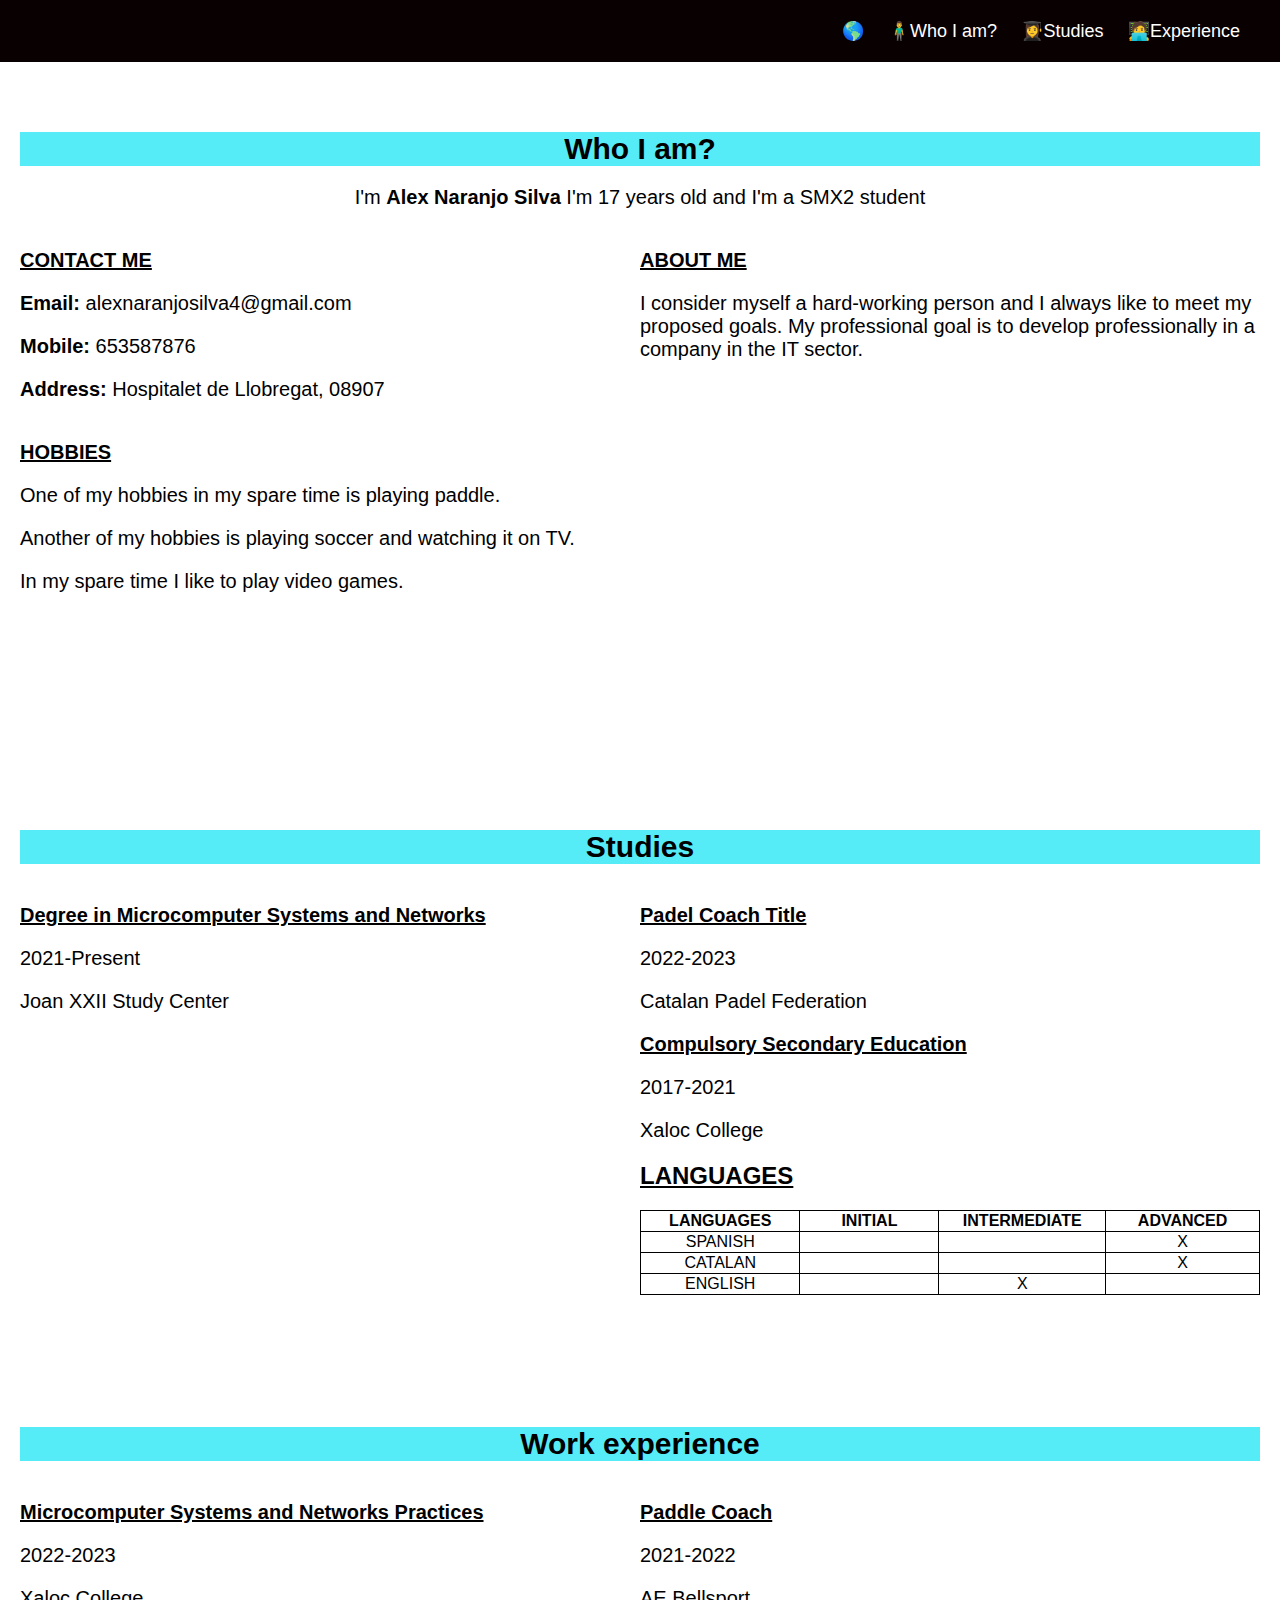
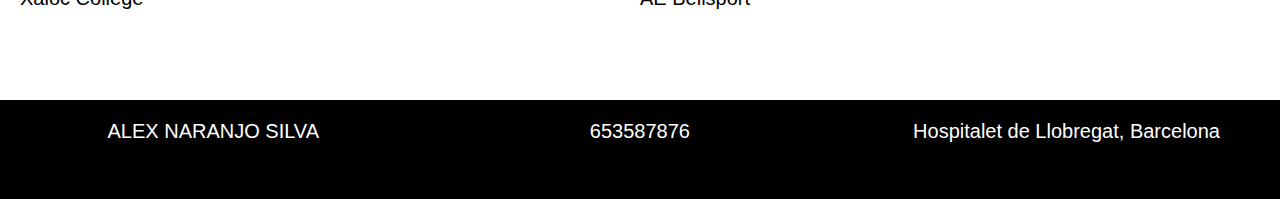
==== view/en/index_ingles.html @ f6da99be "Finally" ====
<!DOCTYPE html>
<html>
<head>
	<meta charset="UTF-8">
	<title>ALEX NARANJO SILVA</title>
	<link rel="stylesheet" type="text/css" href="../../css/estilos.css">
</head>
<body>
	<header>
		<nav>
			<ul>
                <li><a href="../../index.html">🌎</a></li>
				<li class="icon"><a href="#quiensoy">🧍‍♂️Who I am?</a></li>
				<li class="icon"><a href="#estudios">👩‍🎓Studies</a></li>
				<li class="icon"><a href="#experiencia">🧑‍💻Experience</a></li>
			</ul>
		</nav>
	</header>

	<section id="quiensoy" class="color">
		<h1>Who I am?</h1>
		<p class="center">I'm <strong>Alex Naranjo Silva </strong>I'm 17 years old and I'm a SMX2 student</p>
        <div class="row">
            <div class="column50">
                <p><strong> <u>CONTACT ME</u> </strong></p>
                <p><strong>Email:</strong> alexnaranjosilva4@gmail.com</p>
                <p><strong>Mobile:</strong> 653587876</p>
                <p><strong>Address:</strong> Hospitalet de Llobregat, 08907</p>
            </div>
            <div class="column50">
                <p><strong><U>ABOUT ME</U></strong></p> 
                <P>I consider myself a hard-working person and I always like to meet my proposed goals. My professional goal is to develop professionally in a company in the IT sector.</P>
            </div>
            
        </div>
        <div class="row">
            <div class="column50">
                <p><strong><U>HOBBIES</U></strong></p>
                <p>One of my hobbies in my spare time is playing paddle.</p>
                <p>Another of my hobbies is playing soccer and watching it on TV.</p>
                <p>In my spare time I like to play video games.</p>
            </div>
            <div class="column50">
                <iframe width="560" height="315" src="https://www.youtube.com/embed/i9Rhlb1wpy8" title="YouTube video player" frameborder="0" allow="accelerometer; autoplay; clipboard-write; encrypted-media; gyroscope; picture-in-picture; web-share" allowfullscreen></iframe>
            </div>
        </div>
	</section>

	<section id="estudios">
		<h1>Studies</h1>
        <div class="row">
            <div class="column50">
                <p><strong><u>Degree in Microcomputer Systems and Networks</u> </strong></p>
                <P>2021-Present</P>
                <p>Joan XXII Study Center</p>
                <iframe src="https://www.google.com/maps/embed?pb=!1m18!1m12!1m3!1d2995.1130488882936!2d2.1047222757942845!3d41.34989647130466!2m3!1f0!2f0!3f0!3m2!1i1024!2i768!4f13.1!3m3!1m2!1s0x12a498d64bd023fd%3A0x26089fc39cb352a3!2sCentro%20de%20Estudios%20Joan%20XXIII!5e0!3m2!1ses!2ses!4v1683639611319!5m2!1ses!2ses" width="400" height="300" style="border:0;" allowfullscreen="" loading="lazy" referrerpolicy="no-referrer-when-downgrade"></iframe>            
                </div>
            <div class="column50">
                <p><strong><u>Padel Coach Title</u> </strong></p>
                <P>2022-2023</P>
                <p>Catalan Padel Federation</p>
                <p><strong><u>Compulsory Secondary Education</u> </strong></p>
                <P>2017-2021</P>
                <p>Xaloc College</p>
                <h2><U>LANGUAGES</U></h2>
                <table>
                    <thead> 
                        <tr> 
                            <th width="200">LANGUAGES</th> 
                            <th width="200">INITIAL</th>
                            <th width="200">INTERMEDIATE</th>
                            <th width="200">ADVANCED</th>
                        </tr>
                    </thead>
                    <tbody style="text-align: center;"> 
                        <tr style="border:1px solid black">
                            <td>SPANISH</td>
                            <td></td> 
                            <td></td>
                            <td>X</td>
                        </tr>
                    <tr>
                      <td>CATALAN</td>  
                      <td></td>
                      <td></td>
                      <td>X</td>
                    </tr>
                    <tr>
                        <td>ENGLISH</td>  
                        <td></td>
                        <td>X</td>
                        <td></td>
                      </tr>
            </table>
            </div>
        </div> 
	</section>

	<section id="experiencia">
		<h1>Work experience</h1>
        <div class="row">
            <div class="column50">
                <p><strong><U>Microcomputer Systems and Networks Practices</U></strong></p>
                <p>2022-2023</p>
                <p>Xaloc College</p>
            </div>
            <div class="column50">
                <p></p><p><strong><U>Paddle Coach</U></strong></p>
                <p>2021-2022</p>
                <p>AE Bellsport</p>
            </div>
        </div>
	</section>
    <div class="row">
        <div class="columna3-1">
            <p>ALEX NARANJO SILVA</p>
            <br><br/>
        </div>
        <div class="columna3-2">
           <P>653587876</P>
        </div>
        <div class="columna3">
            <P>Hospitalet de Llobregat, Barcelona</P>
        </div>
    </div>
</body>
</html>
---- css/estilos.css ----
body {
	margin: 0;
	padding: 0;
	font-family: Arial, sans-serif;
}

header {
	background-color: rgb(9, 1, 1);
	color: #fff;
	padding: 20px;
   text-align: right;
}

nav ul {
	margin: 0;
	padding: 0;
	list-style: none;
}

nav li {
	display: inline-block;
	margin-right: 20px;
}

nav a {
	color: #fff;
	text-decoration: none;
	font-size: 18px;
}

nav a:hover {
	color: #0fc8f1;
}

section {
	margin: 50px auto;
	
	padding: 20px;
	
}

h1 {
	margin-top: 0;
	font-size: 30px;
	background-color: #0be4f4b1;
}
p{
	font-size: 20px;
}
.row{
    display: flex;
    flex-direction: row;
    flex-wrap: wrap;
}
.column50{
	width: 50%;
}
h1{text-align: center;}
.center{
	text-align: center;
}
table{
	border: 1px solid black;border-collapse: collapse; width:100%
}
thead{
	border: 1px solid black;border-collapse: collapse; width:100%
}
tr{
	border:1px solid black
}
th{
	border:1px solid black
}
td{
	border:1px solid black
}
.columna3-1{
    width: 33.33%;
    color: white;
    background-color: black;
    text-align: center;
    
}
.columna3-2{
    width: 33.33%;
    color: white;
    background-color: black;
    text-align: center;
    
}
.columna3{
    width: 33.33%;
    color: white;
    background-color: black;
	text-align: center;
}
.column33{
	width: 33.33%;
}
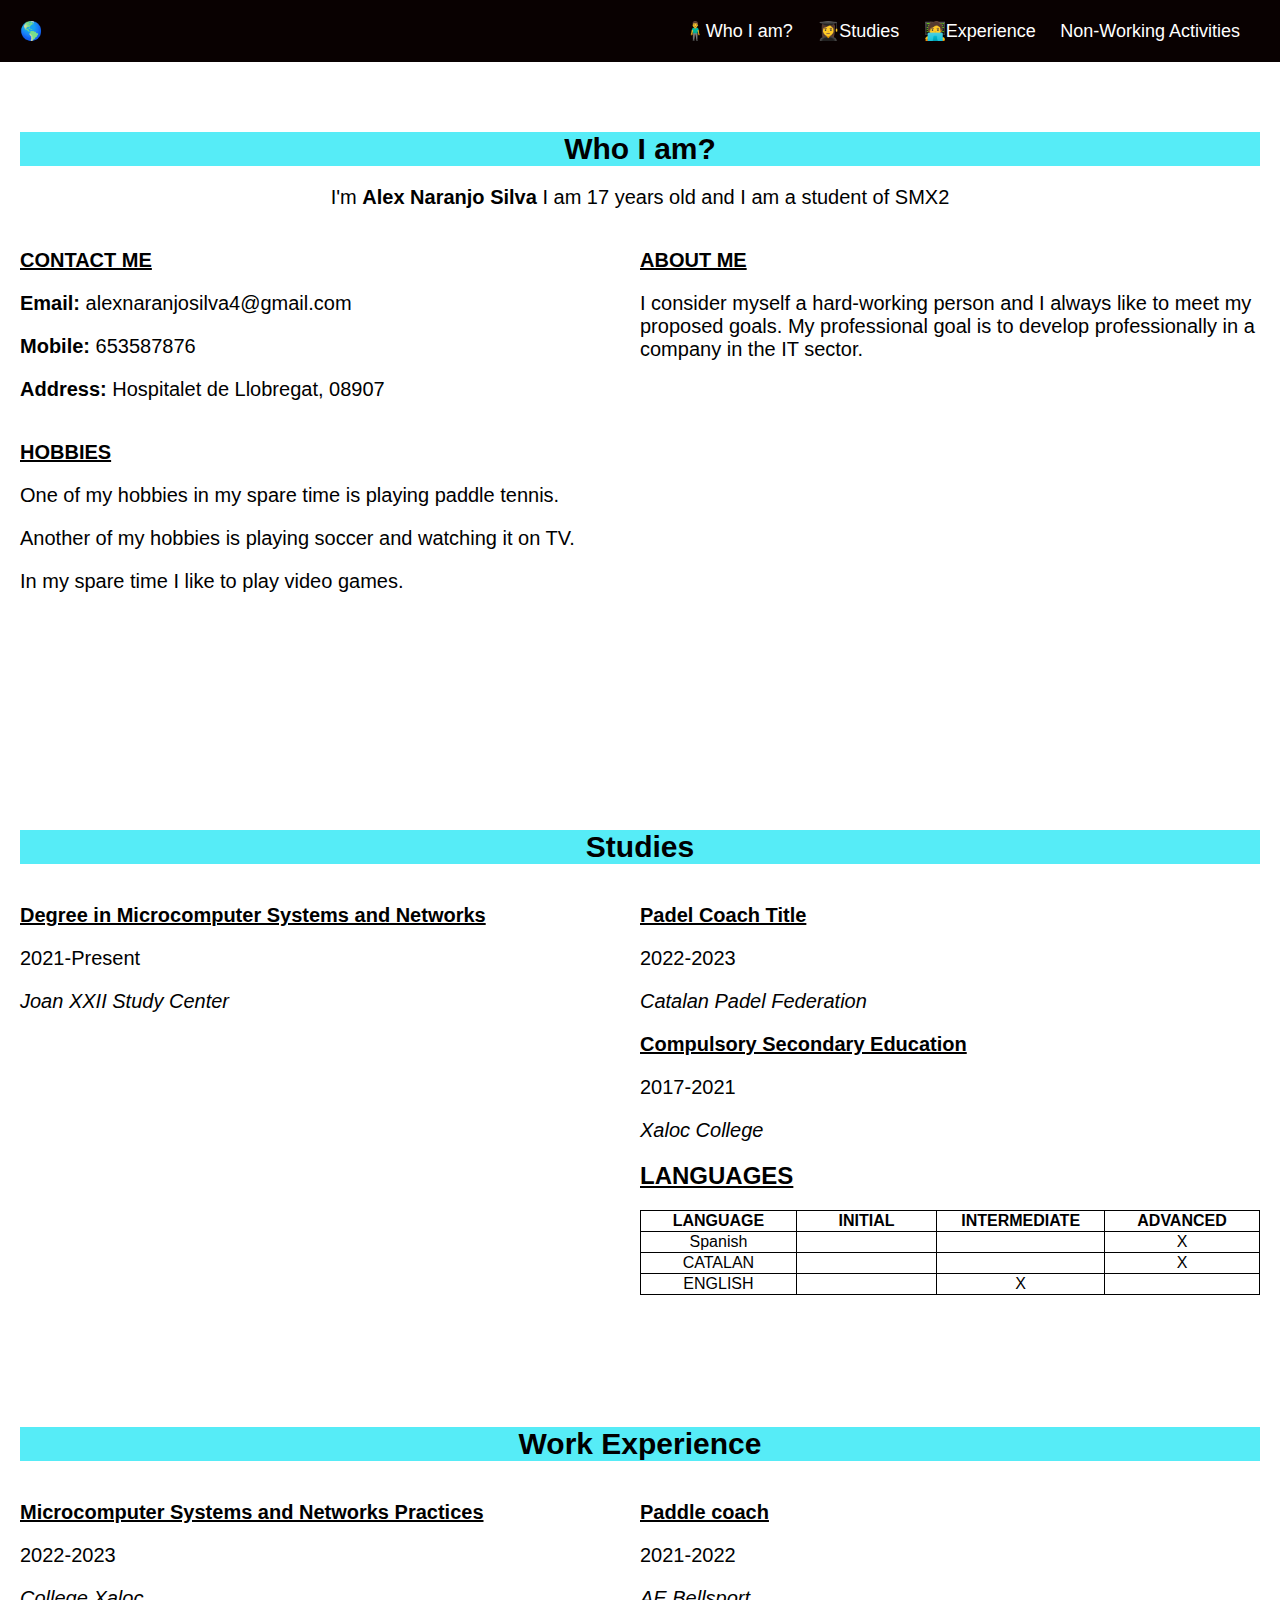
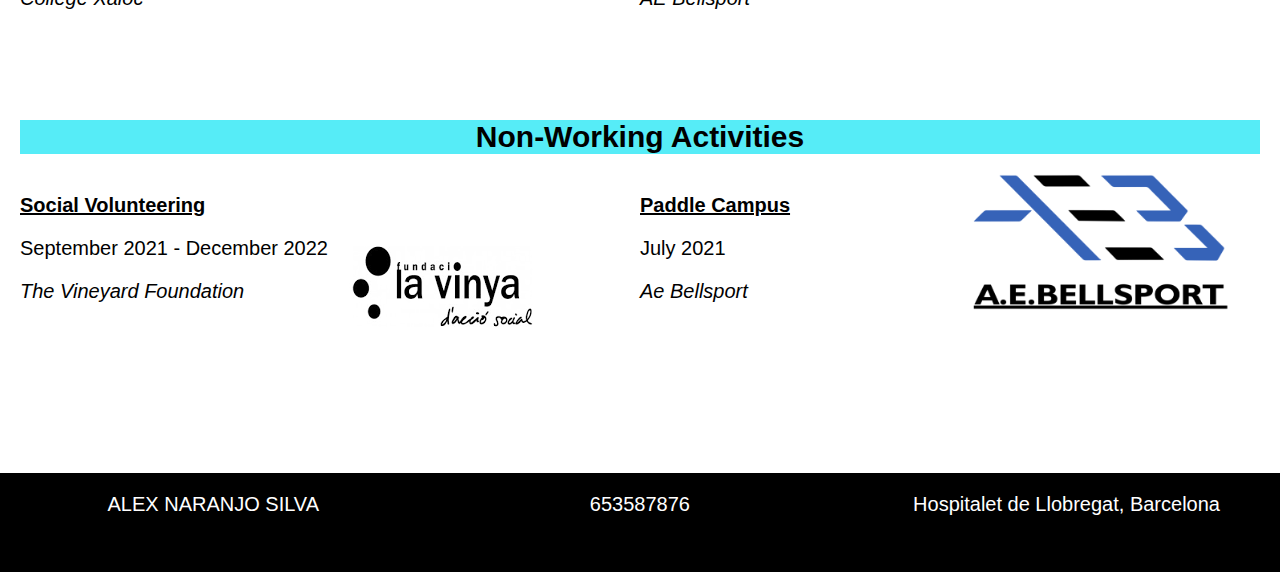
==== commit 8810dffb: "f" ====
--- a/view/en/index_ingles.html
+++ b/view/en/index_ingles.html
@@ -8,18 +8,22 @@
 <body>
 	<header>
 		<nav>
-			<ul>
+            <div class="row">
+            <div class="icon">
                 <li><a href="../../index.html">🌎</a></li>
-				<li class="icon"><a href="#quiensoy">🧍‍♂️Who I am?</a></li>
-				<li class="icon"><a href="#estudios">👩‍🎓Studies</a></li>
-				<li class="icon"><a href="#experiencia">🧑‍💻Experience</a></li>
-			</ul>
+            </div>
+            <div class="icon2">
+                <li><a href="#quiensoy">🧍‍♂️Who I am?</a></li>
+				<li><a href="#estudios">👩‍🎓Studies</a></li>
+				<li><a href="#experiencia">🧑‍💻Experience</a></li>
+                <li><a href="#actividades">Non-Working Activities</a></li>
+            </div>
+        </div>
 		</nav>
 	</header>
-
 	<section id="quiensoy" class="color">
 		<h1>Who I am?</h1>
-		<p class="center">I'm <strong>Alex Naranjo Silva </strong>I'm 17 years old and I'm a SMX2 student</p>
+		<p class="center">I'm <strong>Alex Naranjo Silva </strong>I am 17 years old and I am a student of SMX2</p>
         <div class="row">
             <div class="column50">
                 <p><strong> <u>CONTACT ME</u> </strong></p>
@@ -36,12 +40,12 @@
         <div class="row">
             <div class="column50">
                 <p><strong><U>HOBBIES</U></strong></p>
-                <p>One of my hobbies in my spare time is playing paddle.</p>
+                <p>One of my hobbies in my spare time is playing paddle tennis.</p>
                 <p>Another of my hobbies is playing soccer and watching it on TV.</p>
                 <p>In my spare time I like to play video games.</p>
             </div>
             <div class="column50">
-                <iframe width="560" height="315" src="https://www.youtube.com/embed/i9Rhlb1wpy8" title="YouTube video player" frameborder="0" allow="accelerometer; autoplay; clipboard-write; encrypted-media; gyroscope; picture-in-picture; web-share" allowfullscreen></iframe>
+                <iframe width="560" height="315" src="https://www.youtube.com/embed/ndtvLnfPOLk" title="YouTube video player" frameborder="0" allow="accelerometer; autoplay; clipboard-write; encrypted-media; gyroscope; picture-in-picture; web-share" allowfullscreen></iframe>
             </div>
         </div>
 	</section>
@@ -52,21 +56,21 @@
             <div class="column50">
                 <p><strong><u>Degree in Microcomputer Systems and Networks</u> </strong></p>
                 <P>2021-Present</P>
-                <p>Joan XXII Study Center</p>
+                <p><em>Joan XXII Study Center</em></p>
                 <iframe src="https://www.google.com/maps/embed?pb=!1m18!1m12!1m3!1d2995.1130488882936!2d2.1047222757942845!3d41.34989647130466!2m3!1f0!2f0!3f0!3m2!1i1024!2i768!4f13.1!3m3!1m2!1s0x12a498d64bd023fd%3A0x26089fc39cb352a3!2sCentro%20de%20Estudios%20Joan%20XXIII!5e0!3m2!1ses!2ses!4v1683639611319!5m2!1ses!2ses" width="400" height="300" style="border:0;" allowfullscreen="" loading="lazy" referrerpolicy="no-referrer-when-downgrade"></iframe>            
                 </div>
             <div class="column50">
                 <p><strong><u>Padel Coach Title</u> </strong></p>
                 <P>2022-2023</P>
-                <p>Catalan Padel Federation</p>
+                <p><em>Catalan Padel Federation</em></p>
                 <p><strong><u>Compulsory Secondary Education</u> </strong></p>
                 <P>2017-2021</P>
-                <p>Xaloc College</p>
+                <p><em>Xaloc College</em></p>
                 <h2><U>LANGUAGES</U></h2>
                 <table>
                     <thead> 
                         <tr> 
-                            <th width="200">LANGUAGES</th> 
+                            <th width="200">LANGUAGE</th> 
                             <th width="200">INITIAL</th>
                             <th width="200">INTERMEDIATE</th>
                             <th width="200">ADVANCED</th>
@@ -74,7 +78,7 @@
                     </thead>
                     <tbody style="text-align: center;"> 
                         <tr style="border:1px solid black">
-                            <td>SPANISH</td>
+                            <td>Spanish</td>
                             <td></td> 
                             <td></td>
                             <td>X</td>
@@ -97,20 +101,42 @@
 	</section>
 
 	<section id="experiencia">
-		<h1>Work experience</h1>
+		<h1>Work Experience</h1>
         <div class="row">
             <div class="column50">
                 <p><strong><U>Microcomputer Systems and Networks Practices</U></strong></p>
                 <p>2022-2023</p>
-                <p>Xaloc College</p>
+                <p><em>College Xaloc</em></p>
             </div>
             <div class="column50">
-                <p></p><p><strong><U>Paddle Coach</U></strong></p>
+                <p></p><p><strong><U>Paddle coach</U></strong></p>
                 <p>2021-2022</p>
-                <p>AE Bellsport</p>
+                <p><em>AE Bellsport</em></p>
             </div>
         </div>
 	</section>
+    
+    <section id="actividades">
+        <h1>Non-Working Activities</h1>
+        <div class="row">
+            <div class="columna4">
+                <p><strong> <u>Social Volunteering</u> </strong></p>
+                <p>September 2021 - December 2022</p>
+                <p><em>The Vineyard Foundation</em></p>
+            </div>
+            <div class="columna4">
+               <img src="../../img/logo1.png" alt="">
+            </div>
+            <div class="columna4">
+                <p><strong><u>Paddle Campus</u></strong></p>
+                <p>July 2021</p>
+                <p><em>Ae Bellsport</em></p>
+            </div>
+            <div class="columna4">
+                <img width="300px" src="../../img/logo2.png" alt="">
+            </div>
+        </div>
+    </section>
     <div class="row">
         <div class="columna3-1">
             <p>ALEX NARANJO SILVA</p>
--- a/css/estilos.css
+++ b/css/estilos.css
@@ -10,7 +10,12 @@
 	padding: 20px;
    text-align: right;
 }
-
+.icon{
+	text-align: left;
+}
+.icon2{
+	margin-left: auto;
+}
 nav ul {
 	margin: 0;
 	padding: 0;
@@ -97,3 +102,42 @@
 .column33{
 	width: 33.33%;
 }
+.columna4{
+	width: 25%;
+}
+@media screen and (max-width: 500px) {
+	body {
+		font-size: 16px;
+	}
+	header {
+		padding: 10px;
+		text-align: center;
+		width: 100%;
+	}
+	nav li {
+		display: block;
+		margin: 10px 0;
+		text-align: center;
+		width: 100%;
+	}
+	section {
+		margin: 20px auto;
+		padding: 10px;
+	}
+	.column50 {
+		width: 100%;
+	}
+	.columna3-1,
+	.columna3-2,
+	.columna3 {
+		width: 100%;
+		margin: 10px 0;
+	}
+	.column33 {
+		width: 100%;
+		margin: 10px 0;
+	}
+	.columna4 {
+		width: 50%;
+	}
+}
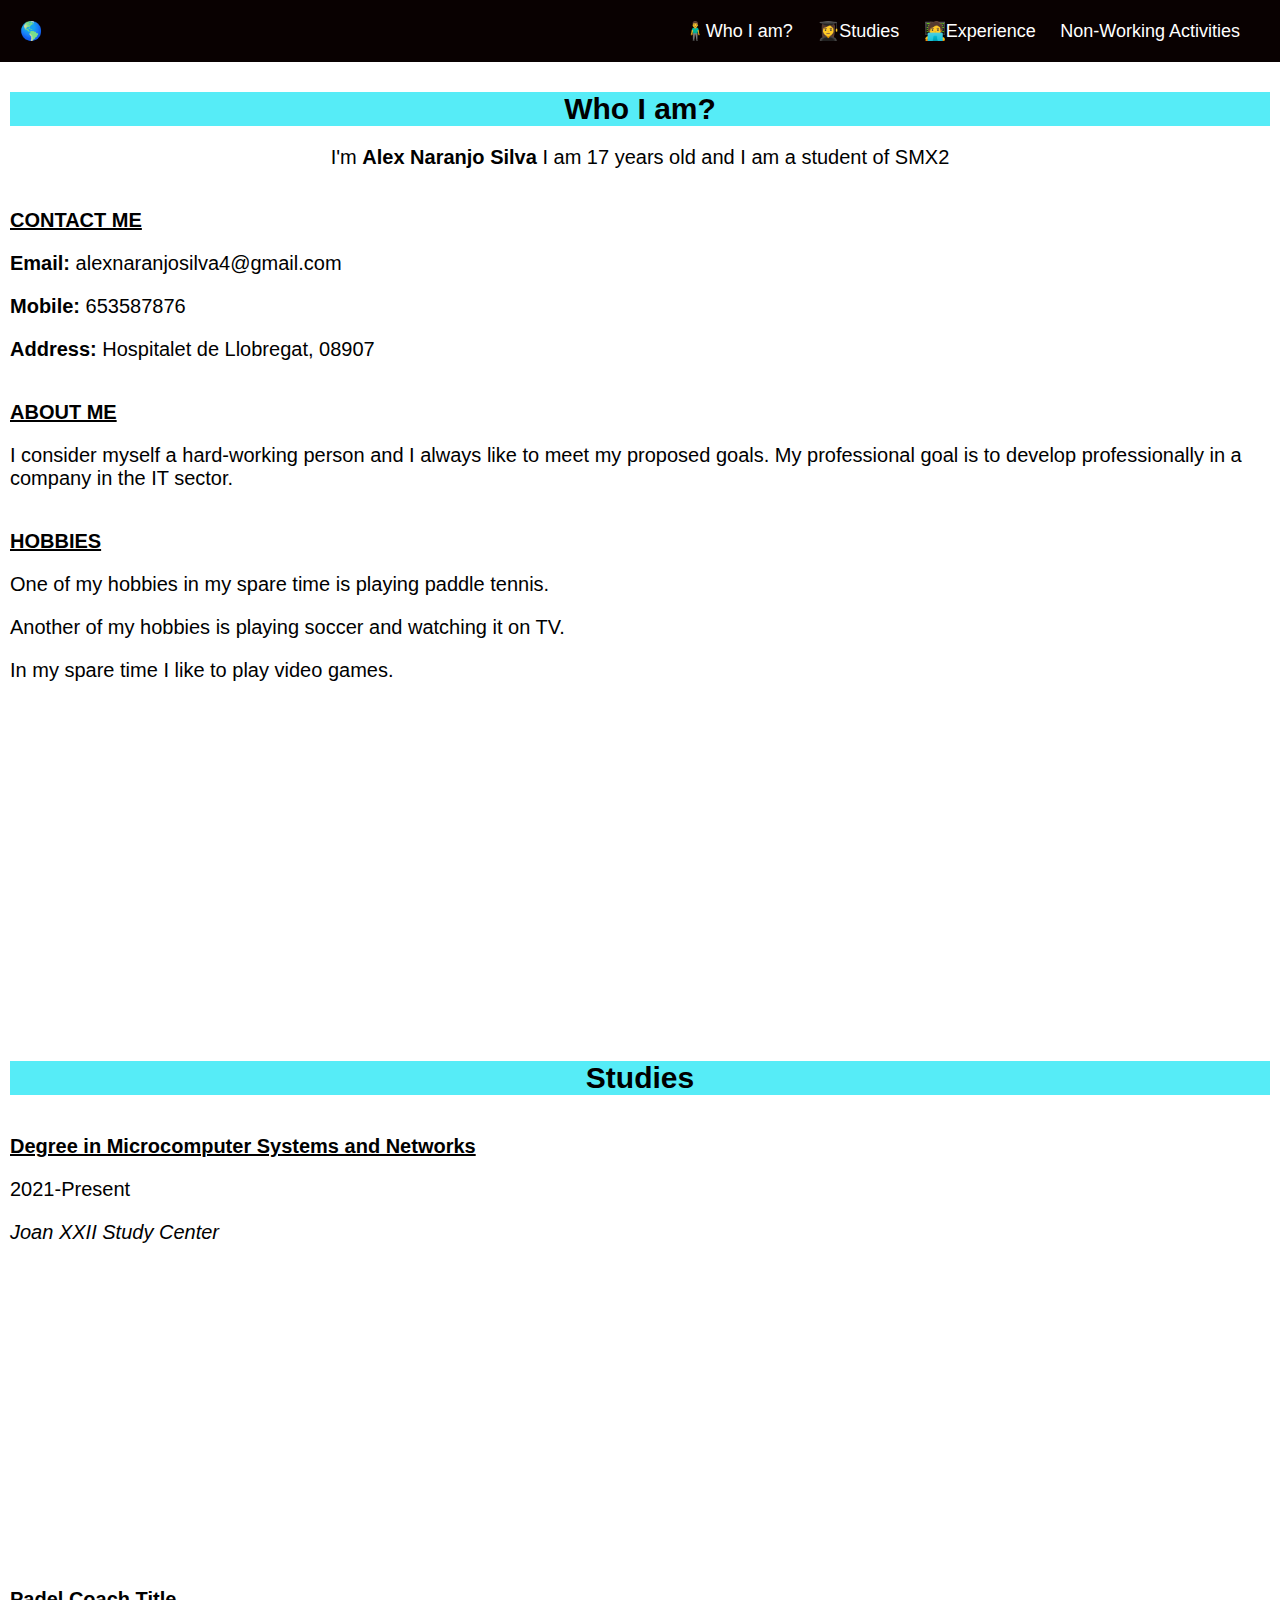
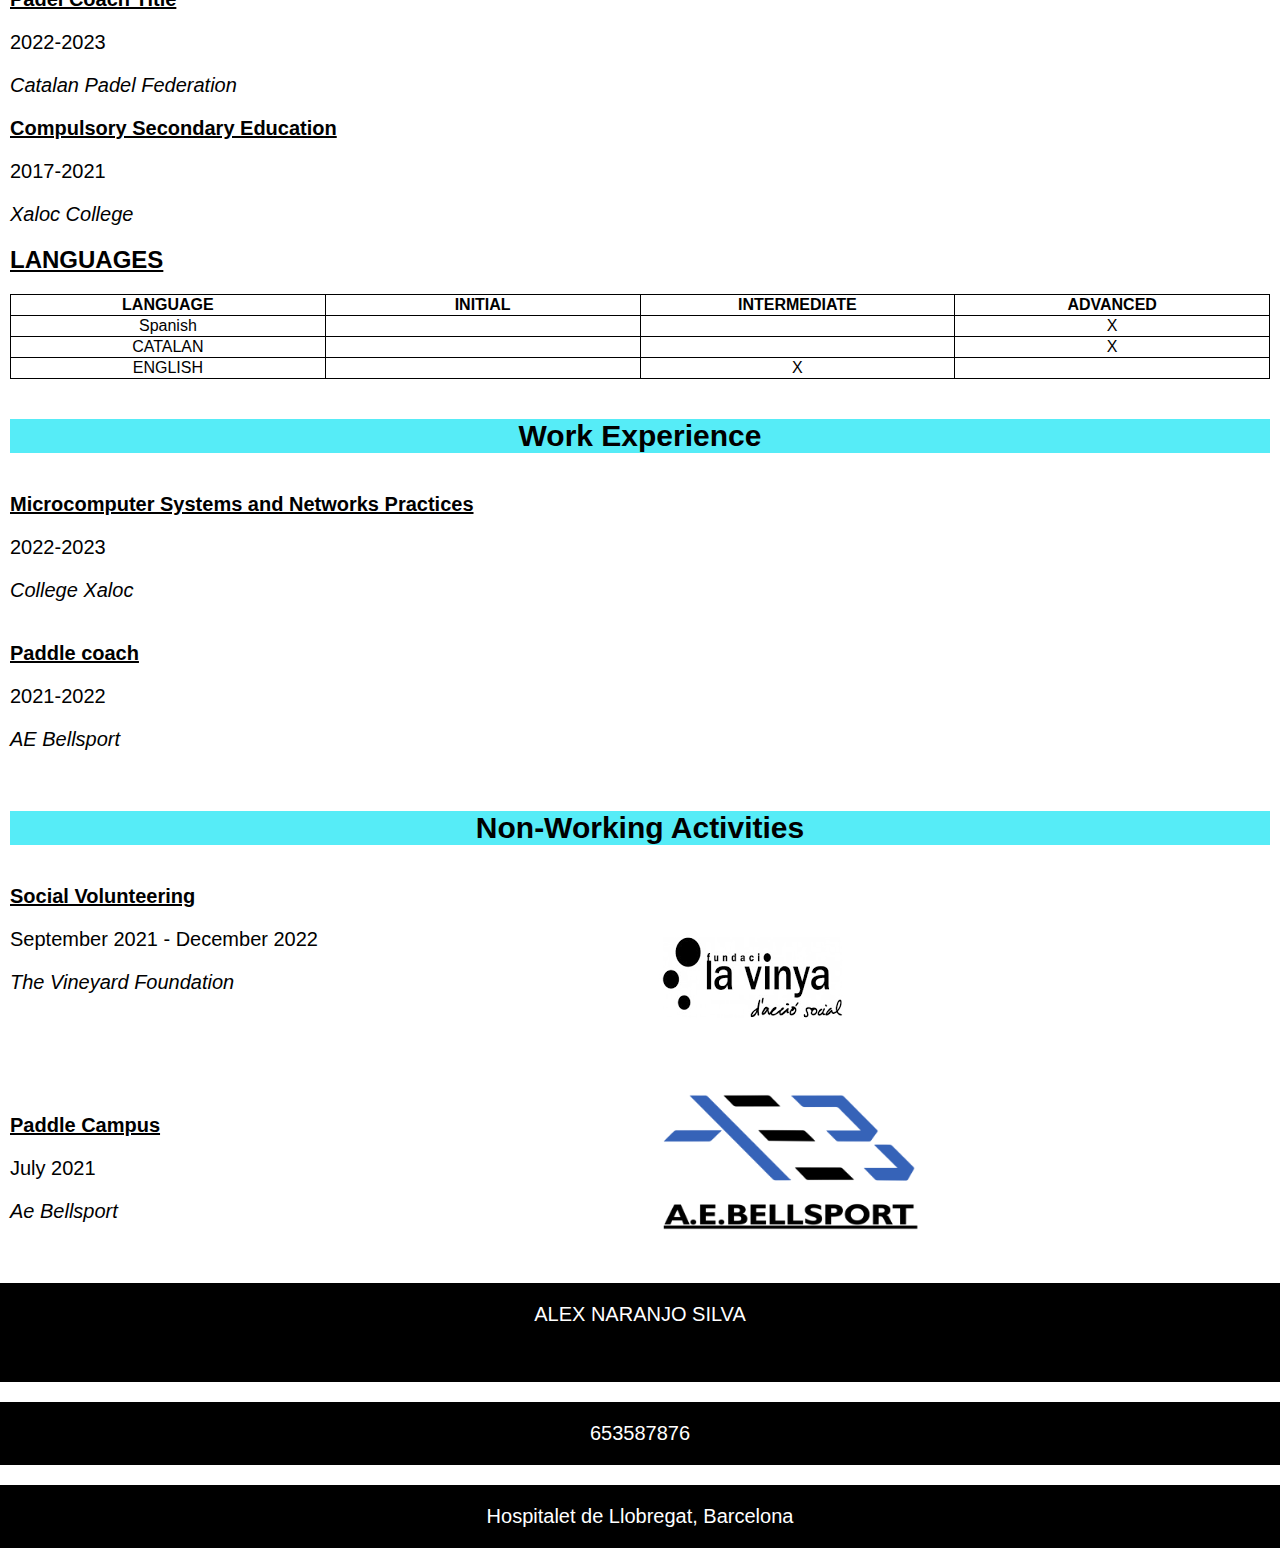
==== commit 65288192: "Final" ====
--- a/view/en/index_ingles.html
+++ b/view/en/index_ingles.html
@@ -2,8 +2,9 @@
 <html>
 <head>
 	<meta charset="UTF-8">
-	<title>ALEX NARANJO SILVA</title>
+	<title>Curriculum Alex Naranjo ENGLISH</title>
 	<link rel="stylesheet" type="text/css" href="../../css/estilos.css">
+    <link rel="icon" href="../../img/icono.jpg">
 </head>
 <body>
 	<header>
--- a/css/estilos.css
+++ b/css/estilos.css
@@ -1,3 +1,4 @@
+
 body {
 	margin: 0;
 	padding: 0;
@@ -39,9 +40,7 @@
 
 section {
 	margin: 50px auto;
-	
 	padding: 20px;
-	
 }
 
 h1 {
@@ -114,11 +113,6 @@
 		text-align: center;
 		width: 100%;
 	}
-	nav li {
-		display: block;
-		margin: 10px 0;
-		text-align: center;
-		width: 100%;
 	}
 	section {
 		margin: 20px auto;
@@ -140,4 +134,4 @@
 	.columna4 {
 		width: 50%;
 	}
-}
+
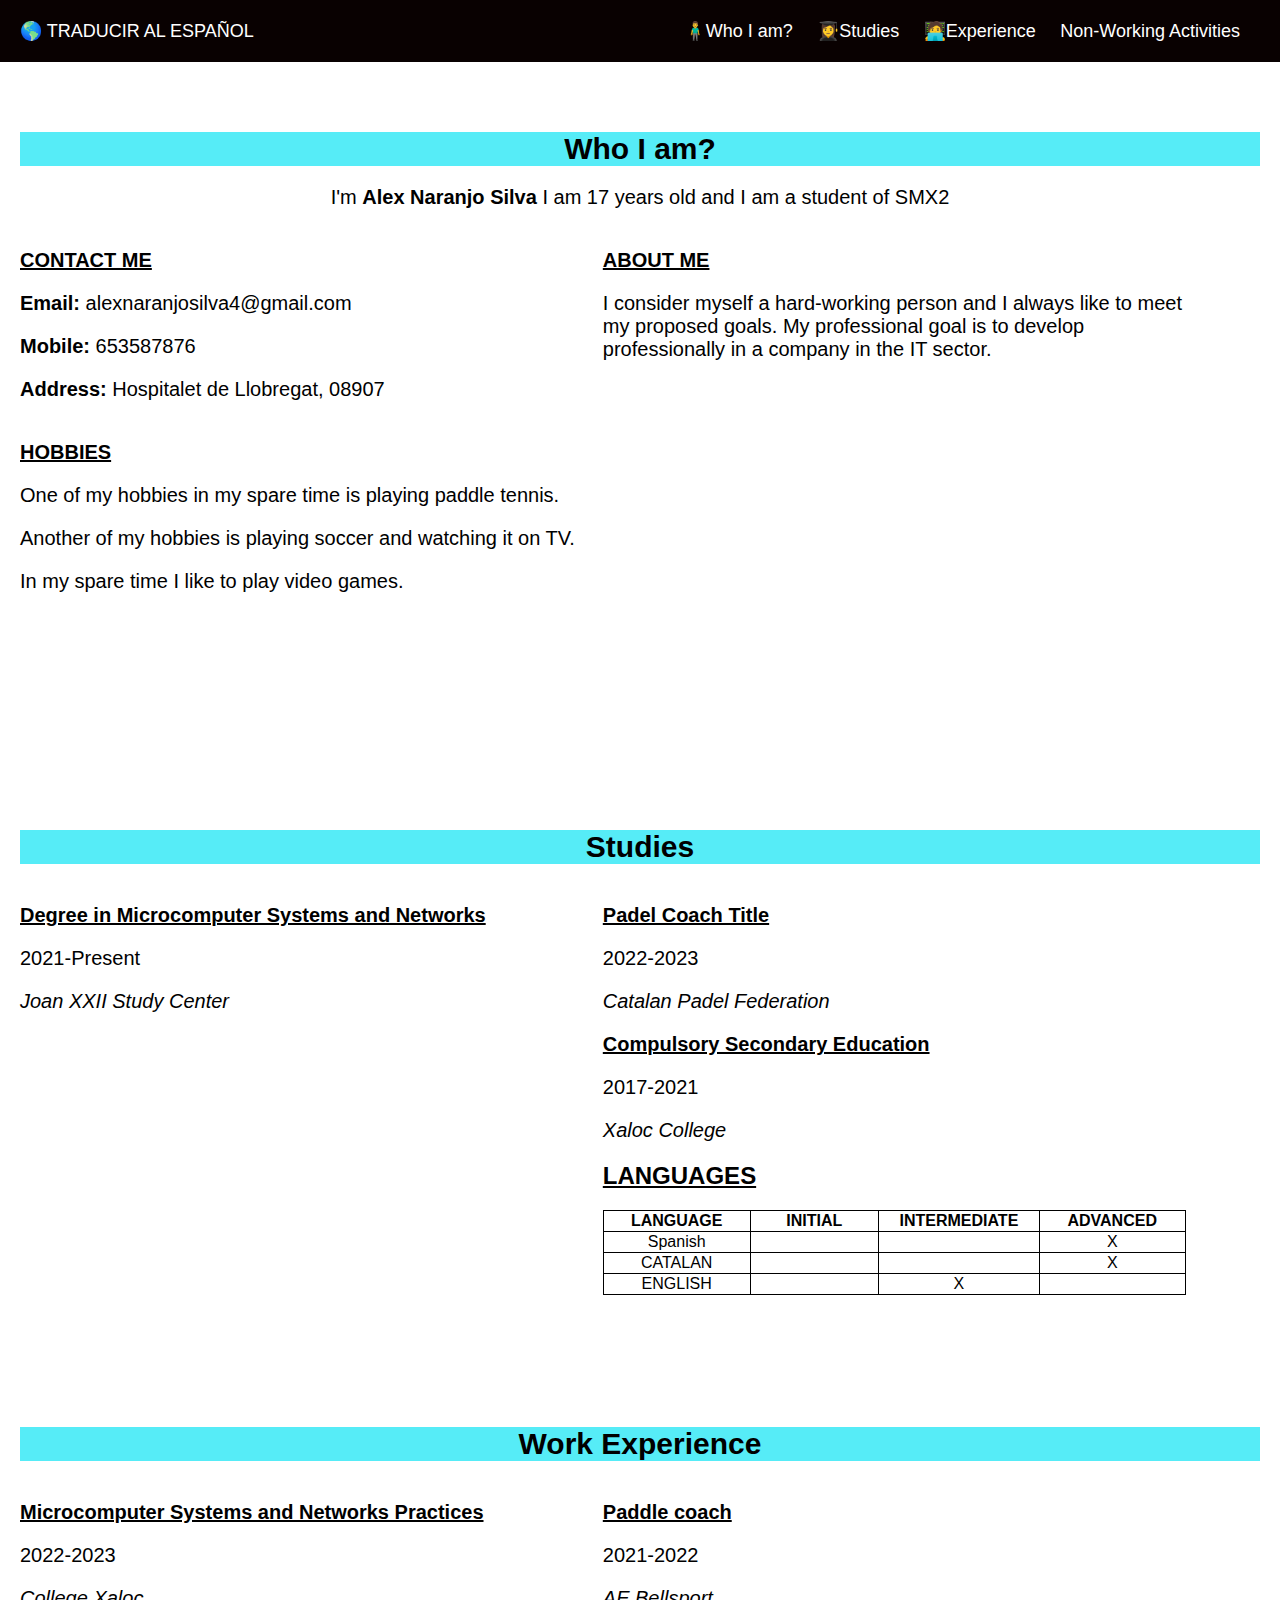
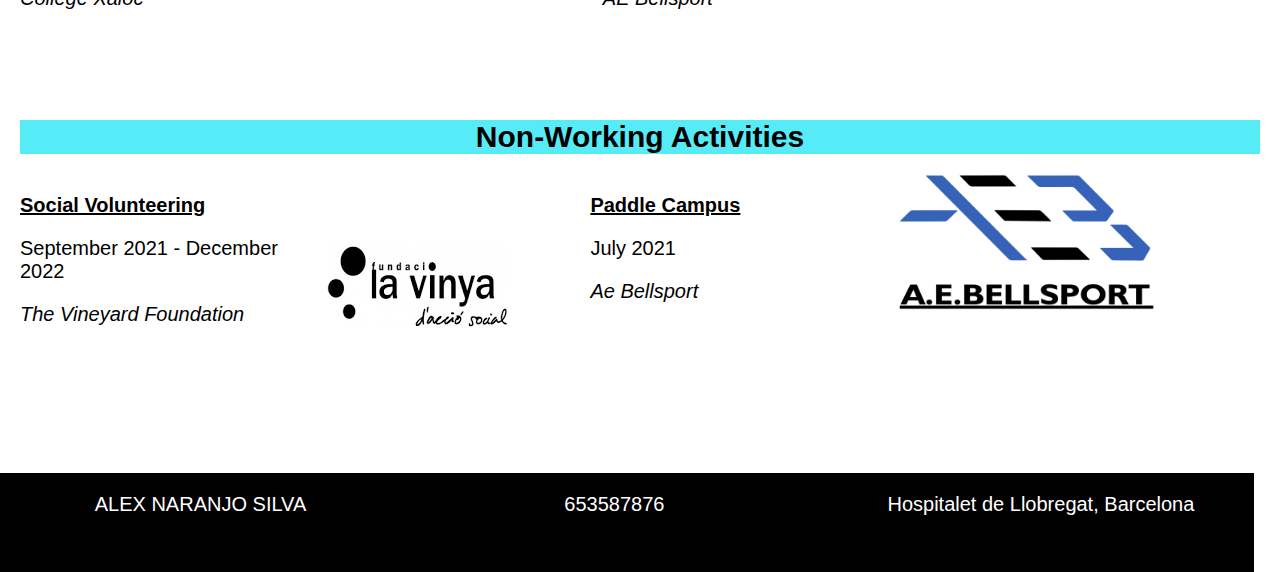
==== commit 2f49fdf1: "F" ====
--- a/view/en/index_ingles.html
+++ b/view/en/index_ingles.html
@@ -11,7 +11,7 @@
 		<nav>
             <div class="row">
             <div class="icon">
-                <li><a href="../../index.html">🌎</a></li>
+                <li><a href="../../index.html">🌎 TRADUCIR AL ESPAÑOL</a></li>
             </div>
             <div class="icon2">
                 <li><a href="#quiensoy">🧍‍♂️Who I am?</a></li>
--- a/css/estilos.css
+++ b/css/estilos.css
@@ -1,4 +1,7 @@
-
+html{
+	font-family: 'Source Sans Pro', sans-serif;
+	font-family: 'Wix Madefor Display', sans-serif;
+}
 body {
 	margin: 0;
 	padding: 0;
@@ -57,7 +60,7 @@
     flex-wrap: wrap;
 }
 .column50{
-	width: 50%;
+	width: 47%;
 }
 h1{text-align: center;}
 .center{
@@ -79,7 +82,7 @@
 	border:1px solid black
 }
 .columna3-1{
-    width: 33.33%;
+    width: 31.33%;
     color: white;
     background-color: black;
     text-align: center;
@@ -99,11 +102,12 @@
 	text-align: center;
 }
 .column33{
-	width: 33.33%;
+	width: 31.33%;
 }
 .columna4{
-	width: 25%;
+	width: 23%;
 }
+
 @media screen and (max-width: 500px) {
 	body {
 		font-size: 16px;
@@ -113,6 +117,11 @@
 		text-align: center;
 		width: 100%;
 	}
+	nav li {
+		display: block;
+		margin: 10px 0;
+		text-align: center;
+		width: 100%;
 	}
 	section {
 		margin: 20px auto;
@@ -134,4 +143,4 @@
 	.columna4 {
 		width: 50%;
 	}
-
+}
